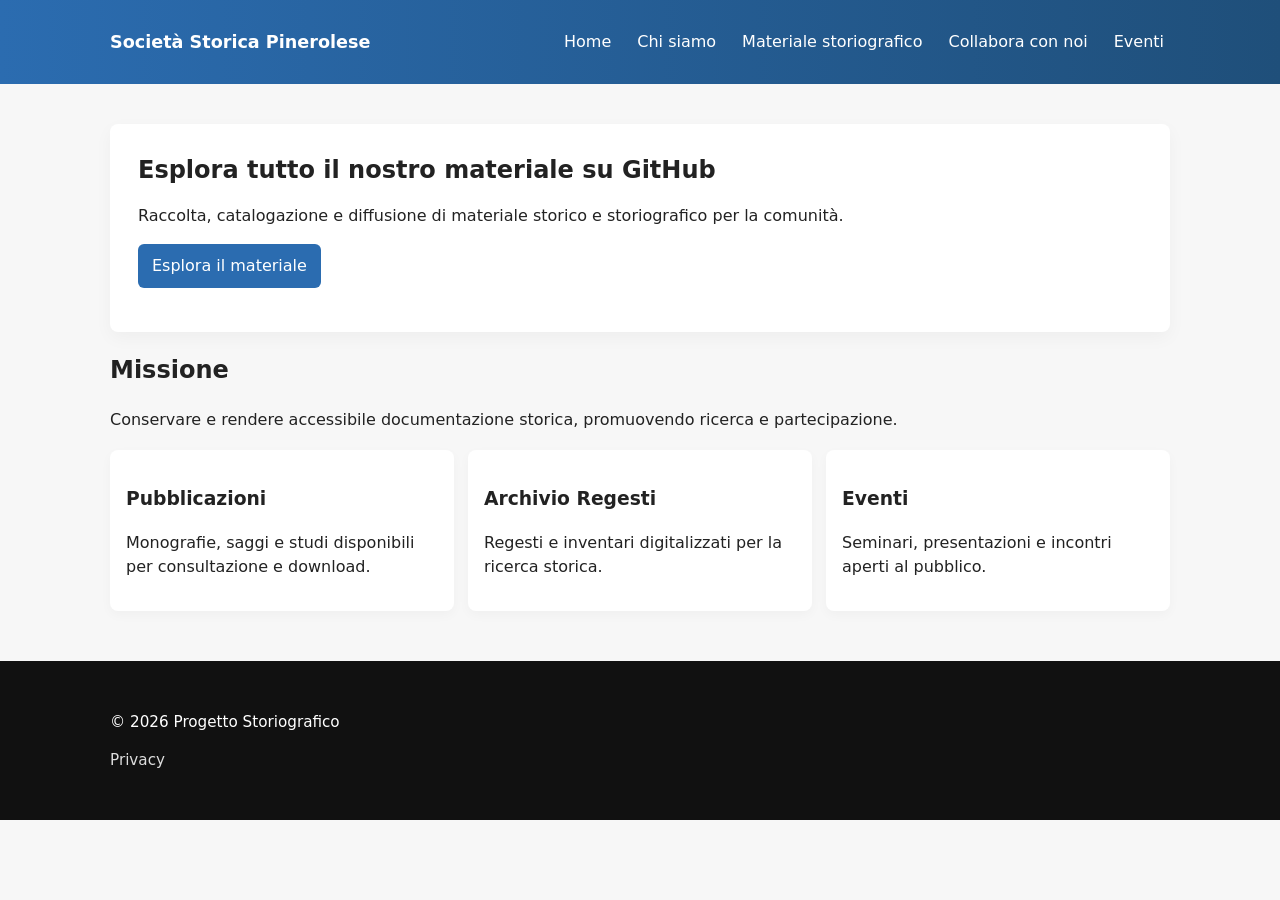
==== file_sito/index.html @ bbac9b23 "sito funzionante s3 + cloufront https" ====
<!DOCTYPE html>
<html lang="it">
<head>
  <meta charset="utf-8">
  <meta name="viewport" content="width=device-width,initial-scale=1">
  <title>Home - Progetto Storiografico</title>
  <link rel="stylesheet" href="style.css">
</head>
<body>
  <header class="site-header">
    <div class="container">
      <a class="brand" href="index.html">Società Storica Pinerolese</a>
      <nav class="main-nav">
        <a href="index.html">Home</a>
        <a href="chi-siamo.html">Chi siamo</a>
        <a href="materiale.html">Materiale storiografico</a>
        <a href="collabora.html">Collabora con noi</a>
        <a href="eventi.html">Eventi</a>
      </nav>
      <button class="nav-toggle" aria-label="Apri menu">☰</button>
    </div>
  </header>

  <main class="container">
    <section class="hero">
      <h1>Esplora tutto il nostro materiale su GitHub</h1>
      <p>Raccolta, catalogazione e diffusione di materiale storico e storiografico per la comunità.</p>
      <p><a class="cta" href="materiale.html">Esplora il materiale</a></p>
    </section>

    <section class="intro">
      <h2>Missione</h2>
      <p>Conservare e rendere accessibile documentazione storica, promuovendo ricerca e partecipazione.</p>
    </section>

    <section class="highlights">
      <article>
        <h3>Pubblicazioni</h3>
        <p>Monografie, saggi e studi disponibili per consultazione e download.</p>
      </article>
      <article>
        <h3>Archivio Regesti</h3>
        <p>Regesti e inventari digitalizzati per la ricerca storica.</p>
      </article>
      <article>
        <h3>Eventi</h3>
        <p>Seminari, presentazioni e incontri aperti al pubblico.</p>
      </article>
    </section>
  </main>

  <footer class="site-footer">
    <div class="container">
      <p>© 2026 Progetto Storiografico</p>
      <p><a href="privacy.html" class="muted">Privacy</a></p>
    </div>
  </footer>

  <script>
    // Minimal mobile nav toggle
    const btn = document.querySelector('.nav-toggle');
    const nav = document.querySelector('.main-nav');
    btn.addEventListener('click', () => {
      nav.classList.toggle('open');
    });
  </script>
</body>
</html>
---- file_sito/style.css ----
:root{
  --bg:#f7f7f7;
  --card:#ffffff;
  --accent:#2b6cb0;
  --muted:#666;
  --dark:#222;
  --max-width:1100px;
  --radius:8px;
  --gap:18px;
  font-family: Inter, system-ui, -apple-system, "Segoe UI", Roboto, "Helvetica Neue", Arial;
}

*{box-sizing:border-box}
body{
  margin:0;
  background:var(--bg);
  color:var(--dark);
  line-height:1.5;
  -webkit-font-smoothing:antialiased;
}

.container{
  max-width:var(--max-width);
  margin:0 auto;
  padding:20px;
}

/* Header */
.site-header{
  background:linear-gradient(90deg,var(--accent),#1f4f7a);
  color:#fff;
}
.site-header .container{
  display:flex;
  align-items:center;
  gap:12px;
}
.brand{
  font-weight:700;
  color:#fff;
  text-decoration:none;
  font-size:1.1rem;
}
.main-nav{
  margin-left:auto;
  display:flex;
  gap:14px;
}
.main-nav a{
  color:#fff;
  text-decoration:none;
  padding:10px 6px;
  border-radius:6px;
}
.main-nav a:hover{background:rgba(255,255,255,0.06)}
.nav-toggle{
  display:none;
  background:transparent;
  border:0;
  color:#fff;
  font-size:1.2rem;
  cursor:pointer;
}

/* Hero */
.hero{
  background:var(--card);
  margin-top:20px;
  padding:28px;
  border-radius:var(--radius);
  box-shadow:0 6px 18px rgba(20,20,20,0.04);
}
.hero h1{margin:0 0 8px 0}
.cta{
  display:inline-block;
  background:var(--accent);
  color:#fff;
  padding:10px 14px;
  border-radius:6px;
  text-decoration:none;
}

/* Sections */
.intro, .highlights, .events-list{
  margin-top:var(--gap);
}
.highlights{
  display:grid;
  grid-template-columns:repeat(auto-fit,minmax(220px,1fr));
  gap:14px;
}
.highlights article{
  background:var(--card);
  padding:16px;
  border-radius:8px;
  box-shadow:0 4px 12px rgba(20,20,20,0.03);
}

/* Sub navigation for materiale */
.sub-nav{
  display:flex;
  gap:10px;
  flex-wrap:wrap;
  margin:12px 0 18px 0;
}
.sub-nav a{
  background:#fff;
  padding:8px 10px;
  border-radius:6px;
  text-decoration:none;
  color:var(--accent);
  border:1px solid #e6e6e6;
}

/* Forms */
.contact-form{
  display:grid;
  gap:10px;
  max-width:640px;
}
.contact-form input,
.contact-form textarea{
  padding:10px;
  border:1px solid #ddd;
  border-radius:6px;
  background:#fff;
}
.btn{
  background:var(--accent);
  color:#fff;
  padding:10px 14px;
  border-radius:6px;
  border:0;
  cursor:pointer;
}

/* Footer */
.site-footer{
  margin-top:30px;
  background:#111;
  color:#fff;
  padding:14px 0;
  font-size:0.95rem;
}
.site-footer a{color:#ddd; text-decoration:none}

/* Responsive */
@media (max-width:800px){
  .main-nav{display:none; position:absolute; right:20px; top:64px; background:var(--card); padding:12px; border-radius:8px; box-shadow:0 8px 24px rgba(0,0,0,0.12)}
  .main-nav.open{display:flex; flex-direction:column; width:200px}
  .nav-toggle{display:inline-block; margin-left:12px}
  .site-header .container{position:relative}
}

/* Footer social + credit */
.footer-inner{display:flex;flex-direction:column;gap:12px;align-items:center}
.social-and-credit{display:flex;flex-direction:column;gap:10px;align-items:center}
.social-links{display:flex;gap:12px}
.social-links a{display:inline-flex;align-items:center;justify-content:center;width:40px;height:40px;border-radius:8px;background:transparent;color:#fff;border:1px solid rgba(255,255,255,0.08);text-decoration:none}
.social-links a:hover{background:rgba(255,255,255,0.06);transform:translateY(-2px);transition:all .15s ease}
.site-credit{color:#ddd;text-align:center;font-size:0.95rem}
.site-credit strong{color:#fff}

/* Team grid for Chi siamo */
.team-grid{display:grid;grid-template-columns:repeat(auto-fit,minmax(200px,1fr));gap:18px;list-style:none;padding:0;margin:0}
.team-card{background:var(--card);padding:14px;border-radius:10px;display:flex;flex-direction:column;align-items:center;text-align:center;box-shadow:0 6px 18px rgba(20,20,20,0.04)}
.team-card img{width:120px;height:120px;border-radius:50%;object-fit:cover;margin-bottom:12px}
.team-card h3{margin:0;font-size:1.05rem}
.team-card p{margin:6px 0 0 0;color:var(--muted);font-size:0.95rem}
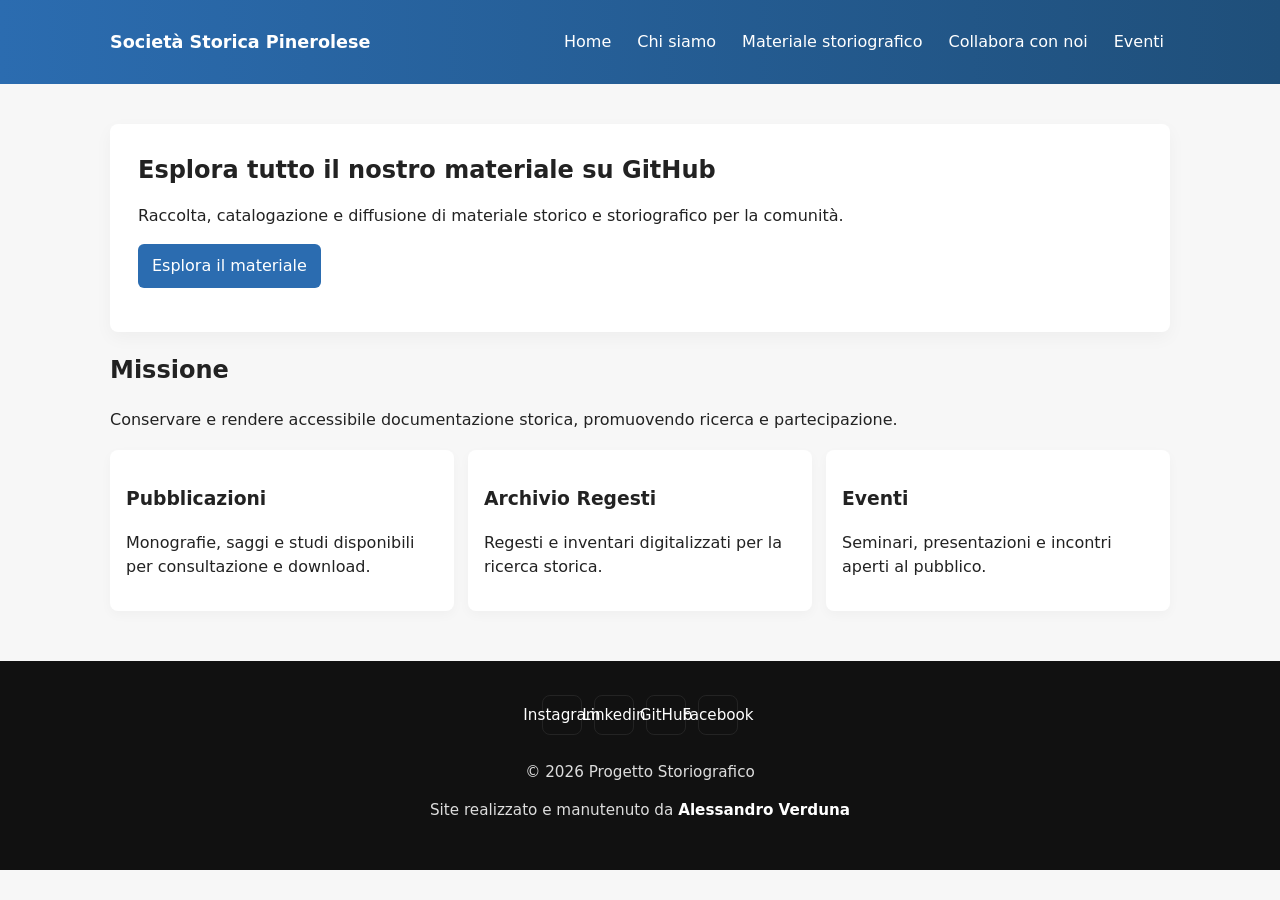
==== commit bffff769: "modifiche html sito" ====
--- a/file_sito/index.html
+++ b/file_sito/index.html
@@ -25,7 +25,7 @@
     <section class="hero">
       <h1>Esplora tutto il nostro materiale su GitHub</h1>
       <p>Raccolta, catalogazione e diffusione di materiale storico e storiografico per la comunità.</p>
-      <p><a class="cta" href="materiale.html">Esplora il materiale</a></p>
+      <p><a class="cta" href="https://github.com/societa-storica-pinerolese/societastoricapinerolese-documents">Esplora il materiale</a></p>
     </section>
 
     <section class="intro">
@@ -50,11 +50,30 @@
   </main>
 
   <footer class="site-footer">
-    <div class="container">
-      <p>© 2026 Progetto Storiografico</p>
-      <p><a href="privacy.html" class="muted">Privacy</a></p>
+  <div class="container footer-inner">
+    <div class="social-and-credit">
+      <div class="social-links" aria-label="Link ai social">
+        <a href="https://www.instagram.com/societastoricapinerolese/">
+          Instagram
+        </a>
+        <a href="https://www.linkedin.com/in/tuo-profilo">
+          Linkedin
+        </a>
+        <a href="https://github.com/societa-storica-pinerolese/societastoricapinerolese-documents">
+        GitHub  
+        </a>
+        <a href="https://www.facebook.com/p/Societa-storica-Pinerolese-100080433380857/">
+        Facebook  
+        </a>
+      </div>
+
+      <div class="site-credit">
+        <p>© 2026 Progetto Storiografico</p>
+        <p>Site realizzato e manutenuto da <strong>Alessandro Verduna</strong></p>
+      </div>
     </div>
-  </footer>
+  </div>
+</footer>
 
   <script>
     // Minimal mobile nav toggle
--- a/file_sito/style.css
+++ b/file_sito/style.css
@@ -146,10 +146,39 @@
 
 /* Responsive */
 @media (max-width:800px){
-  .main-nav{display:none; position:absolute; right:20px; top:64px; background:var(--card); padding:12px; border-radius:8px; box-shadow:0 8px 24px rgba(0,0,0,0.12)}
-  .main-nav.open{display:flex; flex-direction:column; width:200px}
-  .nav-toggle{display:inline-block; margin-left:12px}
-  .site-header .container{position:relative}
+
+  /* Menu mobile nascosto */
+  .main-nav{
+    display:none;
+    position:absolute;
+    right:20px;
+    top:64px;
+    background:var(--card);
+    padding:12px;
+    border-radius:8px;
+    box-shadow:0 8px 24px rgba(0,0,0,0.12);
+    flex-direction:column;
+    width:200px;
+  }
+
+  /* Menu mobile aperto */
+  .main-nav.open{
+    display:flex;
+  }
+
+  /* Link leggibili su sfondo bianco */
+  .main-nav a{
+    color:var(--dark);
+  }
+
+  .nav-toggle{
+    display:inline-block;
+    margin-left:12px;
+  }
+
+  .site-header .container{
+    position:relative;
+  }
 }
 
 /* Footer social + credit */
@@ -161,7 +190,7 @@
 .site-credit{color:#ddd;text-align:center;font-size:0.95rem}
 .site-credit strong{color:#fff}
 
-/* Team grid for Chi siamo */
+/* Team grid */
 .team-grid{display:grid;grid-template-columns:repeat(auto-fit,minmax(200px,1fr));gap:18px;list-style:none;padding:0;margin:0}
 .team-card{background:var(--card);padding:14px;border-radius:10px;display:flex;flex-direction:column;align-items:center;text-align:center;box-shadow:0 6px 18px rgba(20,20,20,0.04)}
 .team-card img{width:120px;height:120px;border-radius:50%;object-fit:cover;margin-bottom:12px}
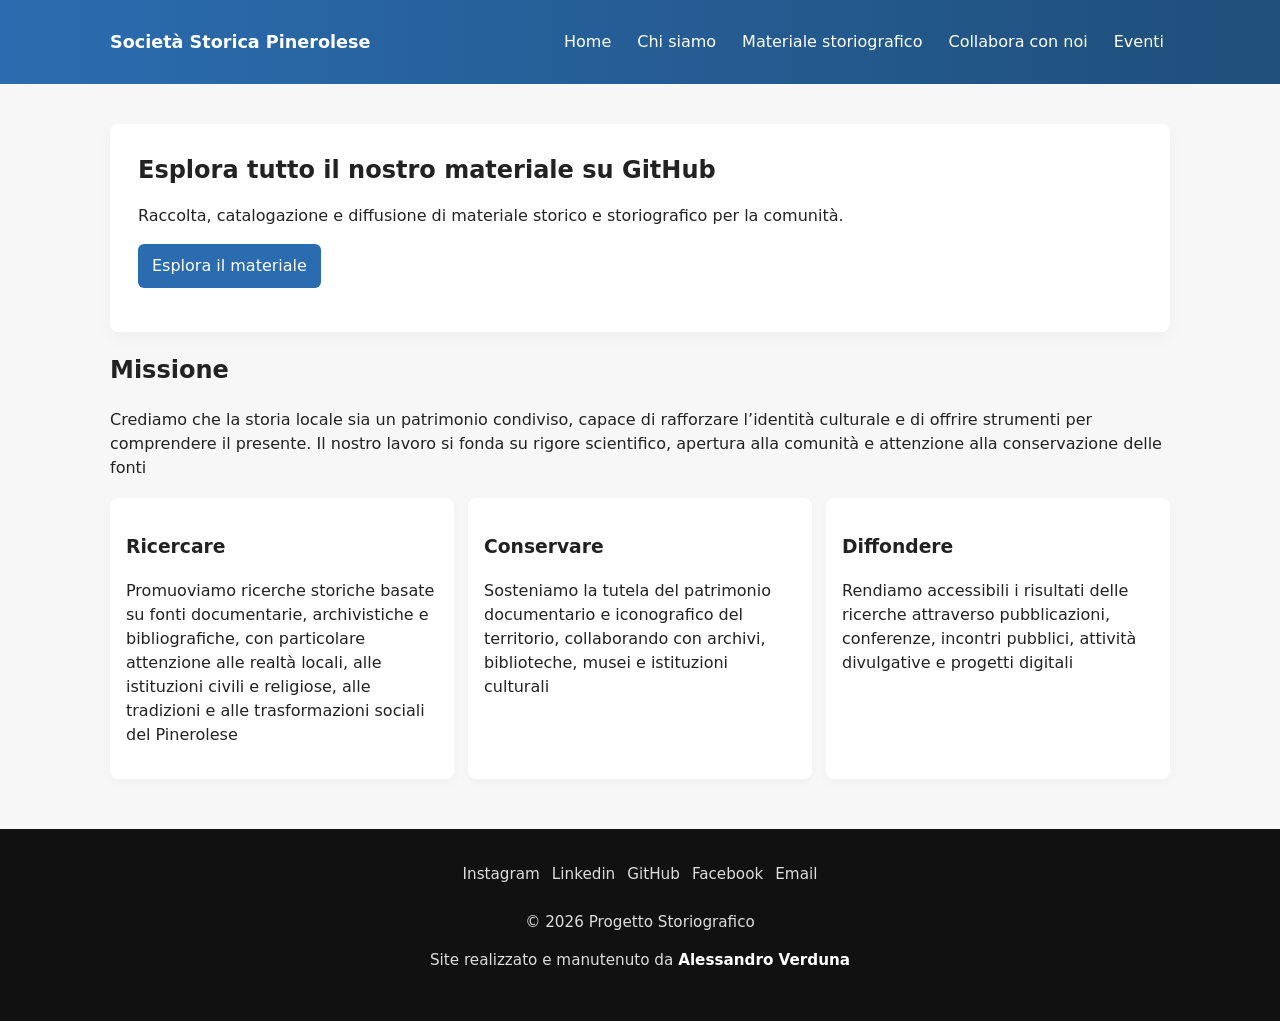
==== commit 5de540c5: "aggiornamento html" ====
--- a/file_sito/index.html
+++ b/file_sito/index.html
@@ -3,7 +3,7 @@
 <head>
   <meta charset="utf-8">
   <meta name="viewport" content="width=device-width,initial-scale=1">
-  <title>Home - Progetto Storiografico</title>
+  <title>Home - Società Storica Pinerolese</title>
   <link rel="stylesheet" href="style.css">
 </head>
 <body>
@@ -30,21 +30,25 @@
 
     <section class="intro">
       <h2>Missione</h2>
-      <p>Conservare e rendere accessibile documentazione storica, promuovendo ricerca e partecipazione.</p>
+      <p>Crediamo che la storia locale sia un patrimonio condiviso, capace di rafforzare l’identità culturale e di offrire strumenti per comprendere il presente. 
+        Il nostro lavoro si fonda su rigore scientifico, apertura alla comunità e attenzione alla conservazione delle fonti
+      </p>
     </section>
 
     <section class="highlights">
       <article>
-        <h3>Pubblicazioni</h3>
-        <p>Monografie, saggi e studi disponibili per consultazione e download.</p>
+        <h3>Ricercare</h3>
+        <p>Promuoviamo ricerche storiche basate su fonti documentarie, archivistiche e bibliografiche, 
+          con particolare attenzione alle realtà locali, alle istituzioni civili e religiose, alle tradizioni e alle trasformazioni sociali del Pinerolese
+        </p>
       </article>
       <article>
-        <h3>Archivio Regesti</h3>
-        <p>Regesti e inventari digitalizzati per la ricerca storica.</p>
+        <h3>Conservare</h3>
+        <p>Sosteniamo la tutela del patrimonio documentario e iconografico del territorio, collaborando con archivi, biblioteche, musei e istituzioni culturali</p>
       </article>
       <article>
-        <h3>Eventi</h3>
-        <p>Seminari, presentazioni e incontri aperti al pubblico.</p>
+        <h3>Diffondere</h3>
+        <p>Rendiamo accessibili i risultati delle ricerche attraverso pubblicazioni, conferenze, incontri pubblici, attività divulgative e progetti digitali</p>
       </article>
     </section>
   </main>
@@ -64,6 +68,9 @@
         </a>
         <a href="https://www.facebook.com/p/Societa-storica-Pinerolese-100080433380857/">
         Facebook  
+        </a>
+        <a href="mailto:societastorica.pin@gmail.com">
+          Email
         </a>
       </div>
 
--- a/file_sito/style.css
+++ b/file_sito/style.css
@@ -184,9 +184,10 @@
 /* Footer social + credit */
 .footer-inner{display:flex;flex-direction:column;gap:12px;align-items:center}
 .social-and-credit{display:flex;flex-direction:column;gap:10px;align-items:center}
-.social-links{display:flex;gap:12px}
-.social-links a{display:inline-flex;align-items:center;justify-content:center;width:40px;height:40px;border-radius:8px;background:transparent;color:#fff;border:1px solid rgba(255,255,255,0.08);text-decoration:none}
-.social-links a:hover{background:rgba(255,255,255,0.06);transform:translateY(-2px);transition:all .15s ease}
+.social-links {
+  display:flex;
+  gap:12px;
+}
 .site-credit{color:#ddd;text-align:center;font-size:0.95rem}
 .site-credit strong{color:#fff}
 
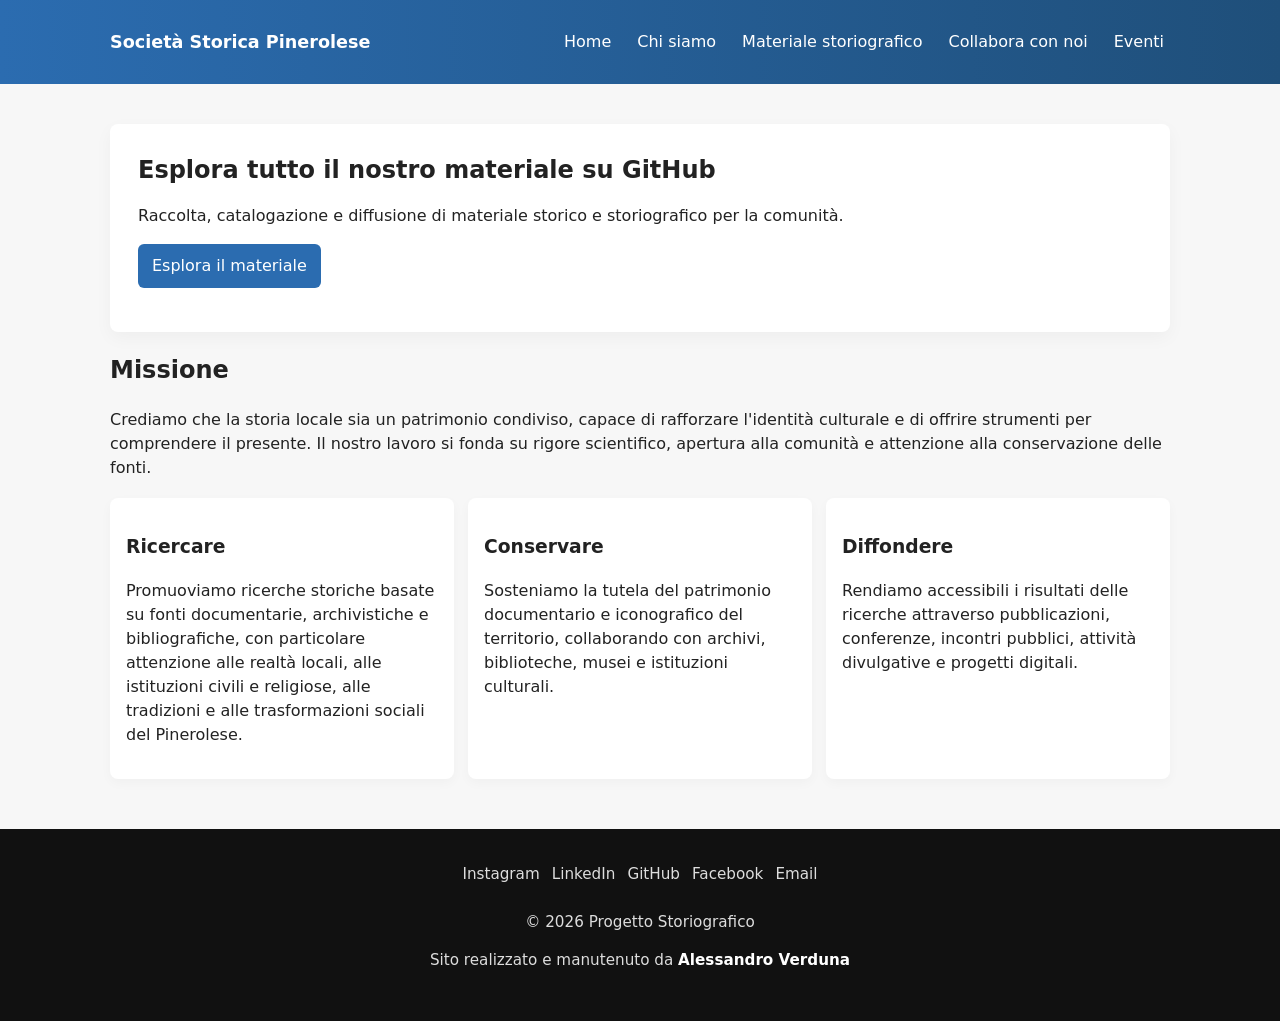
==== commit a9dc52e9: "commento degli html + risistemazione indentazione" ====
--- a/file_sito/index.html
+++ b/file_sito/index.html
@@ -1,15 +1,29 @@
 <!DOCTYPE html>
 <html lang="it">
+
 <head>
   <meta charset="utf-8">
-  <meta name="viewport" content="width=device-width,initial-scale=1">
+  <meta name="viewport" content="width=device-width, initial-scale=1">
   <title>Home - Società Storica Pinerolese</title>
   <link rel="stylesheet" href="style.css">
 </head>
+
 <body>
+
+  <!-- ============================================================
+    HEADER
+    Barra superiore con logo e menu di navigazione principale.
+    Su mobile il menu è nascosto e viene aperto dal pulsante
+    hamburger (.nav-toggle) tramite lo script in fondo alla pagina.
+    ============================================================ -->
   <header class="site-header">
     <div class="container">
+
+      <!-- Logo testuale: cliccabile, riporta alla homepage -->
       <a class="brand" href="index.html">Società Storica Pinerolese</a>
+
+      <!-- Menu principale — su mobile viene nascosto via CSS
+           e mostrato aggiungendo la classe .open con JS -->
       <nav class="main-nav">
         <a href="index.html">Home</a>
         <a href="chi-siamo.html">Chi siamo</a>
@@ -17,78 +31,129 @@
         <a href="collabora.html">Collabora con noi</a>
         <a href="eventi.html">Eventi</a>
       </nav>
+
+      <!-- Pulsante hamburger: visibile solo su schermi piccoli -->
       <button class="nav-toggle" aria-label="Apri menu">☰</button>
+
     </div>
   </header>
 
+
+  <!-- ============================================================
+    MAIN
+    Contenuto principale della pagina.
+    La classe .container centra il contenuto e ne limita la larghezza.
+    Il flex: 1 nel CSS fa sì che questo blocco si espanda per
+    occupare tutto lo spazio disponibile, tenendo il footer in fondo.
+    ============================================================ -->
   <main class="container">
+
+    <!-- Hero -------------------------------------------------------
+      Banner di benvenuto con titolo, sottotitolo e bottone CTA
+      che rimanda al repository GitHub con il materiale storico.
+    --------------------------------------------------------------- -->
     <section class="hero">
       <h1>Esplora tutto il nostro materiale su GitHub</h1>
       <p>Raccolta, catalogazione e diffusione di materiale storico e storiografico per la comunità.</p>
-      <p><a class="cta" href="https://github.com/societa-storica-pinerolese/societastoricapinerolese-documents">Esplora il materiale</a></p>
-    </section>
-
-    <section class="intro">
-      <h2>Missione</h2>
-      <p>Crediamo che la storia locale sia un patrimonio condiviso, capace di rafforzare l’identità culturale e di offrire strumenti per comprendere il presente. 
-        Il nostro lavoro si fonda su rigore scientifico, apertura alla comunità e attenzione alla conservazione delle fonti
+      <p>
+        <a class="cta" href="https://github.com/societa-storica-pinerolese/societastoricapinerolese-documents">
+          Esplora il materiale
+        </a>
       </p>
     </section>
 
+    <!-- Missione ---------------------------------------------------
+      Breve paragrafo che descrive i valori e i principi
+      che guidano il lavoro della società.
+    --------------------------------------------------------------- -->
+    <section class="intro">
+      <h2>Missione</h2>
+      <p>
+        Crediamo che la storia locale sia un patrimonio condiviso, capace di rafforzare l'identità
+        culturale e di offrire strumenti per comprendere il presente. Il nostro lavoro si fonda su
+        rigore scientifico, apertura alla comunità e attenzione alla conservazione delle fonti.
+      </p>
+    </section>
+
+    <!-- Tre pilastri -----------------------------------------------
+      Griglia con le tre attività principali della società.
+      Il CSS usa auto-fit per adattarsi automaticamente
+      da tre colonne (desktop) a una colonna (mobile).
+    --------------------------------------------------------------- -->
     <section class="highlights">
+
       <article>
         <h3>Ricercare</h3>
-        <p>Promuoviamo ricerche storiche basate su fonti documentarie, archivistiche e bibliografiche, 
-          con particolare attenzione alle realtà locali, alle istituzioni civili e religiose, alle tradizioni e alle trasformazioni sociali del Pinerolese
+        <p>
+          Promuoviamo ricerche storiche basate su fonti documentarie, archivistiche e bibliografiche,
+          con particolare attenzione alle realtà locali, alle istituzioni civili e religiose,
+          alle tradizioni e alle trasformazioni sociali del Pinerolese.
         </p>
       </article>
+
       <article>
         <h3>Conservare</h3>
-        <p>Sosteniamo la tutela del patrimonio documentario e iconografico del territorio, collaborando con archivi, biblioteche, musei e istituzioni culturali</p>
+        <p>
+          Sosteniamo la tutela del patrimonio documentario e iconografico del territorio,
+          collaborando con archivi, biblioteche, musei e istituzioni culturali.
+        </p>
       </article>
+
       <article>
         <h3>Diffondere</h3>
-        <p>Rendiamo accessibili i risultati delle ricerche attraverso pubblicazioni, conferenze, incontri pubblici, attività divulgative e progetti digitali</p>
+        <p>
+          Rendiamo accessibili i risultati delle ricerche attraverso pubblicazioni, conferenze,
+          incontri pubblici, attività divulgative e progetti digitali.
+        </p>
       </article>
+
     </section>
+
   </main>
 
+
+  <!-- ============================================================
+    FOOTER
+    Barra inferiore con link ai social, email e crediti del sito.
+    Rimane sempre in fondo grazie al layout flex del body.
+    ============================================================ -->
   <footer class="site-footer">
-  <div class="container footer-inner">
-    <div class="social-and-credit">
-      <div class="social-links" aria-label="Link ai social">
-        <a href="https://www.instagram.com/societastoricapinerolese/">
-          Instagram
-        </a>
-        <a href="https://www.linkedin.com/in/tuo-profilo">
-          Linkedin
-        </a>
-        <a href="https://github.com/societa-storica-pinerolese/societastoricapinerolese-documents">
-        GitHub  
-        </a>
-        <a href="https://www.facebook.com/p/Societa-storica-Pinerolese-100080433380857/">
-        Facebook  
-        </a>
-        <a href="mailto:societastorica.pin@gmail.com">
-          Email
-        </a>
-      </div>
+    <div class="container footer-inner">
+      <div class="social-and-credit">
 
-      <div class="site-credit">
-        <p>© 2026 Progetto Storiografico</p>
-        <p>Site realizzato e manutenuto da <strong>Alessandro Verduna</strong></p>
+        <!-- Link ai canali social e contatti -->
+        <nav class="social-links" aria-label="Link ai social">
+          <a href="https://www.instagram.com/societastoricapinerolese/">Instagram</a>
+          <a href="https://www.linkedin.com/in/tuo-profilo">LinkedIn</a>
+          <a href="https://github.com/societa-storica-pinerolese/societastoricapinerolese-documents">GitHub</a>
+          <a href="https://www.facebook.com/p/Societa-storica-Pinerolese-100080433380857/">Facebook</a>
+          <a href="mailto:societastorica.pin@gmail.com">Email</a>
+        </nav>
+
+        <!-- Copyright e crediti dello sviluppatore -->
+        <div class="site-credit">
+          <p>© 2026 Progetto Storiografico</p>
+          <p>Sito realizzato e manutenuto da <strong>Alessandro Verduna</strong></p>
+        </div>
+
       </div>
     </div>
-  </div>
-</footer>
+  </footer>
 
+
+  <!-- ============================================================
+    SCRIPT — Menu mobile
+    Aggiunge/rimuove la classe .open sul <nav> quando si clicca
+    il pulsante hamburger, mostrando o nascondendo il menu.
+    ============================================================ -->
   <script>
-    // Minimal mobile nav toggle
     const btn = document.querySelector('.nav-toggle');
     const nav = document.querySelector('.main-nav');
+
     btn.addEventListener('click', () => {
       nav.classList.toggle('open');
     });
   </script>
+
 </body>
-</html>+</html>
--- a/file_sito/style.css
+++ b/file_sito/style.css
@@ -1,199 +1,336 @@
-:root{
-  --bg:#f7f7f7;
-  --card:#ffffff;
-  --accent:#2b6cb0;
-  --muted:#666;
-  --dark:#222;
-  --max-width:1100px;
-  --radius:8px;
-  --gap:18px;
+/* ============================================================
+   VARIABILI GLOBALI
+   Colori, dimensioni e font usati in tutto il sito
+   ============================================================ */
+:root {
+  --bg:          #f7f7f7;
+  --card:        #ffffff;
+  --accent:      #2b6cb0;
+  --muted:       #666;
+  --dark:        #222;
+  --max-width:   1100px;
+  --radius:      8px;
+  --gap:         18px;
   font-family: Inter, system-ui, -apple-system, "Segoe UI", Roboto, "Helvetica Neue", Arial;
 }
 
-*{box-sizing:border-box}
-body{
-  margin:0;
-  background:var(--bg);
-  color:var(--dark);
-  line-height:1.5;
-  -webkit-font-smoothing:antialiased;
-}
-
-.container{
-  max-width:var(--max-width);
-  margin:0 auto;
-  padding:20px;
-}
-
-/* Header */
-.site-header{
-  background:linear-gradient(90deg,var(--accent),#1f4f7a);
-  color:#fff;
-}
-.site-header .container{
-  display:flex;
-  align-items:center;
-  gap:12px;
-}
-.brand{
-  font-weight:700;
-  color:#fff;
-  text-decoration:none;
-  font-size:1.1rem;
-}
-.main-nav{
-  margin-left:auto;
-  display:flex;
-  gap:14px;
-}
-.main-nav a{
-  color:#fff;
-  text-decoration:none;
-  padding:10px 6px;
-  border-radius:6px;
-}
-.main-nav a:hover{background:rgba(255,255,255,0.06)}
-.nav-toggle{
-  display:none;
-  background:transparent;
-  border:0;
-  color:#fff;
-  font-size:1.2rem;
-  cursor:pointer;
-}
-
-/* Hero */
-.hero{
-  background:var(--card);
-  margin-top:20px;
-  padding:28px;
-  border-radius:var(--radius);
-  box-shadow:0 6px 18px rgba(20,20,20,0.04);
-}
-.hero h1{margin:0 0 8px 0}
-.cta{
-  display:inline-block;
-  background:var(--accent);
-  color:#fff;
-  padding:10px 14px;
-  border-radius:6px;
-  text-decoration:none;
-}
-
-/* Sections */
-.intro, .highlights, .events-list{
-  margin-top:var(--gap);
-}
-.highlights{
-  display:grid;
-  grid-template-columns:repeat(auto-fit,minmax(220px,1fr));
-  gap:14px;
-}
-.highlights article{
-  background:var(--card);
-  padding:16px;
-  border-radius:8px;
-  box-shadow:0 4px 12px rgba(20,20,20,0.03);
-}
-
-/* Sub navigation for materiale */
-.sub-nav{
-  display:flex;
-  gap:10px;
-  flex-wrap:wrap;
-  margin:12px 0 18px 0;
-}
-.sub-nav a{
-  background:#fff;
-  padding:8px 10px;
-  border-radius:6px;
-  text-decoration:none;
-  color:var(--accent);
-  border:1px solid #e6e6e6;
-}
-
-/* Forms */
-.contact-form{
-  display:grid;
-  gap:10px;
-  max-width:640px;
-}
+
+/* ============================================================
+   RESET & BASE
+   ============================================================ */
+* {
+  box-sizing: border-box;
+}
+
+body {
+  margin:                  0;
+  background:              var(--bg);
+  color:                   var(--dark);
+  line-height:             1.5;
+  -webkit-font-smoothing:  antialiased;
+
+  /* Layout a colonna: permette al footer di restare sempre in fondo
+     anche quando il contenuto non riempie tutta la finestra */
+  min-height:     100vh;
+  display:        flex;
+  flex-direction: column;
+}
+
+
+/* ============================================================
+   LAYOUT — CONTENITORE CENTRATO
+   ============================================================ */
+.container {
+  max-width: var(--max-width);
+  margin:    0 auto;
+  padding:   20px;
+}
+
+/* Il main si espande per occupare tutto lo spazio disponibile,
+   spingendo il footer verso il basso */
+main.container {
+  flex: 1;
+}
+
+
+/* ============================================================
+   HEADER & NAVIGAZIONE
+   ============================================================ */
+.site-header {
+  background: linear-gradient(90deg, var(--accent), #1f4f7a);
+  color:      #fff;
+}
+
+.site-header .container {
+  display:     flex;
+  align-items: center;
+  gap:         12px;
+}
+
+/* Logo / nome del sito */
+.brand {
+  font-weight:     700;
+  color:           #fff;
+  text-decoration: none;
+  font-size:       1.1rem;
+}
+
+/* Menu di navigazione principale */
+.main-nav {
+  margin-left: auto;
+  display:     flex;
+  gap:         14px;
+}
+
+.main-nav a {
+  color:           #fff;
+  text-decoration: none;
+  padding:         10px 6px;
+  border-radius:   6px;
+}
+
+.main-nav a:hover {
+  background: rgba(255, 255, 255, 0.06);
+}
+
+/* Pulsante hamburger — visibile solo su mobile */
+.nav-toggle {
+  display:    none;
+  background: transparent;
+  border:     0;
+  color:      #fff;
+  font-size:  1.2rem;
+  cursor:     pointer;
+}
+
+
+/* ============================================================
+   HERO — Banner principale della homepage
+   ============================================================ */
+.hero {
+  background:    var(--card);
+  margin-top:    20px;
+  padding:       28px;
+  border-radius: var(--radius);
+  box-shadow:    0 6px 18px rgba(20, 20, 20, 0.04);
+}
+
+.hero h1 {
+  margin: 0 0 8px 0;
+}
+
+/* Bottone call-to-action */
+.cta {
+  display:         inline-block;
+  background:      var(--accent);
+  color:           #fff;
+  padding:         10px 14px;
+  border-radius:   6px;
+  text-decoration: none;
+}
+
+
+/* ============================================================
+   SEZIONI DI CONTENUTO
+   ============================================================ */
+
+/* Spaziatura verticale comune a intro, highlights ed eventi */
+.intro,
+.highlights,
+.events-list {
+  margin-top: var(--gap);
+}
+
+/* Griglia delle tre card (Ricercare / Conservare / Diffondere) */
+.highlights {
+  display:               grid;
+  grid-template-columns: repeat(auto-fit, minmax(220px, 1fr));
+  gap:                   14px;
+}
+
+.highlights article {
+  background:    var(--card);
+  padding:       16px;
+  border-radius: 8px;
+  box-shadow:    0 4px 12px rgba(20, 20, 20, 0.03);
+}
+
+
+/* ============================================================
+   SUB-NAVIGAZIONE — Usata nella pagina "Materiale storiografico"
+   ============================================================ */
+.sub-nav {
+  display:   flex;
+  gap:       10px;
+  flex-wrap: wrap;
+  margin:    12px 0 18px 0;
+}
+
+.sub-nav a {
+  background:      #fff;
+  padding:         8px 10px;
+  border-radius:   6px;
+  text-decoration: none;
+  color:           var(--accent);
+  border:          1px solid #e6e6e6;
+}
+
+
+/* ============================================================
+   FORM DI CONTATTO
+   ============================================================ */
+.contact-form {
+  display:   grid;
+  gap:       10px;
+  max-width: 640px;
+}
+
 .contact-form input,
-.contact-form textarea{
-  padding:10px;
-  border:1px solid #ddd;
-  border-radius:6px;
-  background:#fff;
-}
-.btn{
-  background:var(--accent);
-  color:#fff;
-  padding:10px 14px;
-  border-radius:6px;
-  border:0;
-  cursor:pointer;
-}
-
-/* Footer */
-.site-footer{
-  margin-top:30px;
-  background:#111;
-  color:#fff;
-  padding:14px 0;
-  font-size:0.95rem;
-}
-.site-footer a{color:#ddd; text-decoration:none}
-
-/* Responsive */
-@media (max-width:800px){
-
-  /* Menu mobile nascosto */
-  .main-nav{
-    display:none;
-    position:absolute;
-    right:20px;
-    top:64px;
-    background:var(--card);
-    padding:12px;
-    border-radius:8px;
-    box-shadow:0 8px 24px rgba(0,0,0,0.12);
-    flex-direction:column;
-    width:200px;
-  }
-
-  /* Menu mobile aperto */
-  .main-nav.open{
-    display:flex;
-  }
-
-  /* Link leggibili su sfondo bianco */
-  .main-nav a{
-    color:var(--dark);
-  }
-
-  .nav-toggle{
-    display:inline-block;
-    margin-left:12px;
-  }
-
-  .site-header .container{
-    position:relative;
-  }
-}
-
-/* Footer social + credit */
-.footer-inner{display:flex;flex-direction:column;gap:12px;align-items:center}
-.social-and-credit{display:flex;flex-direction:column;gap:10px;align-items:center}
+.contact-form textarea {
+  padding:       10px;
+  border:        1px solid #ddd;
+  border-radius: 6px;
+  background:    #fff;
+}
+
+/* Bottone generico */
+.btn {
+  background:    var(--accent);
+  color:         #fff;
+  padding:       10px 14px;
+  border-radius: 6px;
+  border:        0;
+  cursor:        pointer;
+}
+
+
+/* ============================================================
+   FOOTER
+   ============================================================ */
+.site-footer {
+  margin-top: 30px;
+  background: #111;
+  color:      #fff;
+  padding:    14px 0;
+  font-size:  0.95rem;
+}
+
+.site-footer a {
+  color:           #ddd;
+  text-decoration: none;
+}
+
+/* Contenitore interno: social link + crediti centrati */
+.footer-inner {
+  display:        flex;
+  flex-direction: column;
+  gap:            12px;
+  align-items:    center;
+}
+
+.social-and-credit {
+  display:        flex;
+  flex-direction: column;
+  gap:            10px;
+  align-items:    center;
+}
+
 .social-links {
-  display:flex;
-  gap:12px;
-}
-.site-credit{color:#ddd;text-align:center;font-size:0.95rem}
-.site-credit strong{color:#fff}
-
-/* Team grid */
-.team-grid{display:grid;grid-template-columns:repeat(auto-fit,minmax(200px,1fr));gap:18px;list-style:none;padding:0;margin:0}
-.team-card{background:var(--card);padding:14px;border-radius:10px;display:flex;flex-direction:column;align-items:center;text-align:center;box-shadow:0 6px 18px rgba(20,20,20,0.04)}
-.team-card img{width:120px;height:120px;border-radius:50%;object-fit:cover;margin-bottom:12px}
-.team-card h3{margin:0;font-size:1.05rem}
-.team-card p{margin:6px 0 0 0;color:var(--muted);font-size:0.95rem}+  display: flex;
+  gap:     12px;
+}
+
+.site-credit {
+  color:      #ddd;
+  text-align: center;
+  font-size:  0.95rem;
+}
+
+.site-credit strong {
+  color: #fff;
+}
+
+
+/* ============================================================
+   GRIGLIA DEL TEAM — Usata nella pagina "Chi siamo"
+   ============================================================ */
+.team-grid {
+  display:               grid;
+  grid-template-columns: repeat(auto-fit, minmax(200px, 1fr));
+  gap:                   18px;
+  list-style:            none;
+  padding:               0;
+  margin:                0;
+}
+
+.team-card {
+  background:     var(--card);
+  padding:        14px;
+  border-radius:  10px;
+  display:        flex;
+  flex-direction: column;
+  align-items:    center;
+  text-align:     center;
+  box-shadow:     0 6px 18px rgba(20, 20, 20, 0.04);
+}
+
+.team-card img {
+  width:         120px;
+  height:        120px;
+  border-radius: 50%;
+  object-fit:    cover;
+  margin-bottom: 12px;
+}
+
+.team-card h3 {
+  margin:    0;
+  font-size: 1.05rem;
+}
+
+.team-card p {
+  margin:    6px 0 0 0;
+  color:     var(--muted);
+  font-size: 0.95rem;
+}
+
+
+/* ============================================================
+   RESPONSIVE — Mobile (max 800px)
+   ============================================================ */
+@media (max-width: 800px) {
+
+  /* Header: necessario per posizionare il menu a tendina */
+  .site-header .container {
+    position: relative;
+  }
+
+  /* Pulsante hamburger visibile */
+  .nav-toggle {
+    display:     inline-block;
+    margin-left: 12px;
+  }
+
+  /* Menu nascosto di default su mobile */
+  .main-nav {
+    display:        none;
+    position:       absolute;
+    right:          20px;
+    top:            64px;
+    background:     var(--card);
+    padding:        12px;
+    border-radius:  8px;
+    box-shadow:     0 8px 24px rgba(0, 0, 0, 0.12);
+    flex-direction: column;
+    width:          200px;
+  }
+
+  /* Menu aperto tramite JS (toggle classe .open) */
+  .main-nav.open {
+    display: flex;
+  }
+
+  /* Link leggibili su sfondo bianco del menu mobile */
+  .main-nav a {
+    color: var(--dark);
+  }
+}
